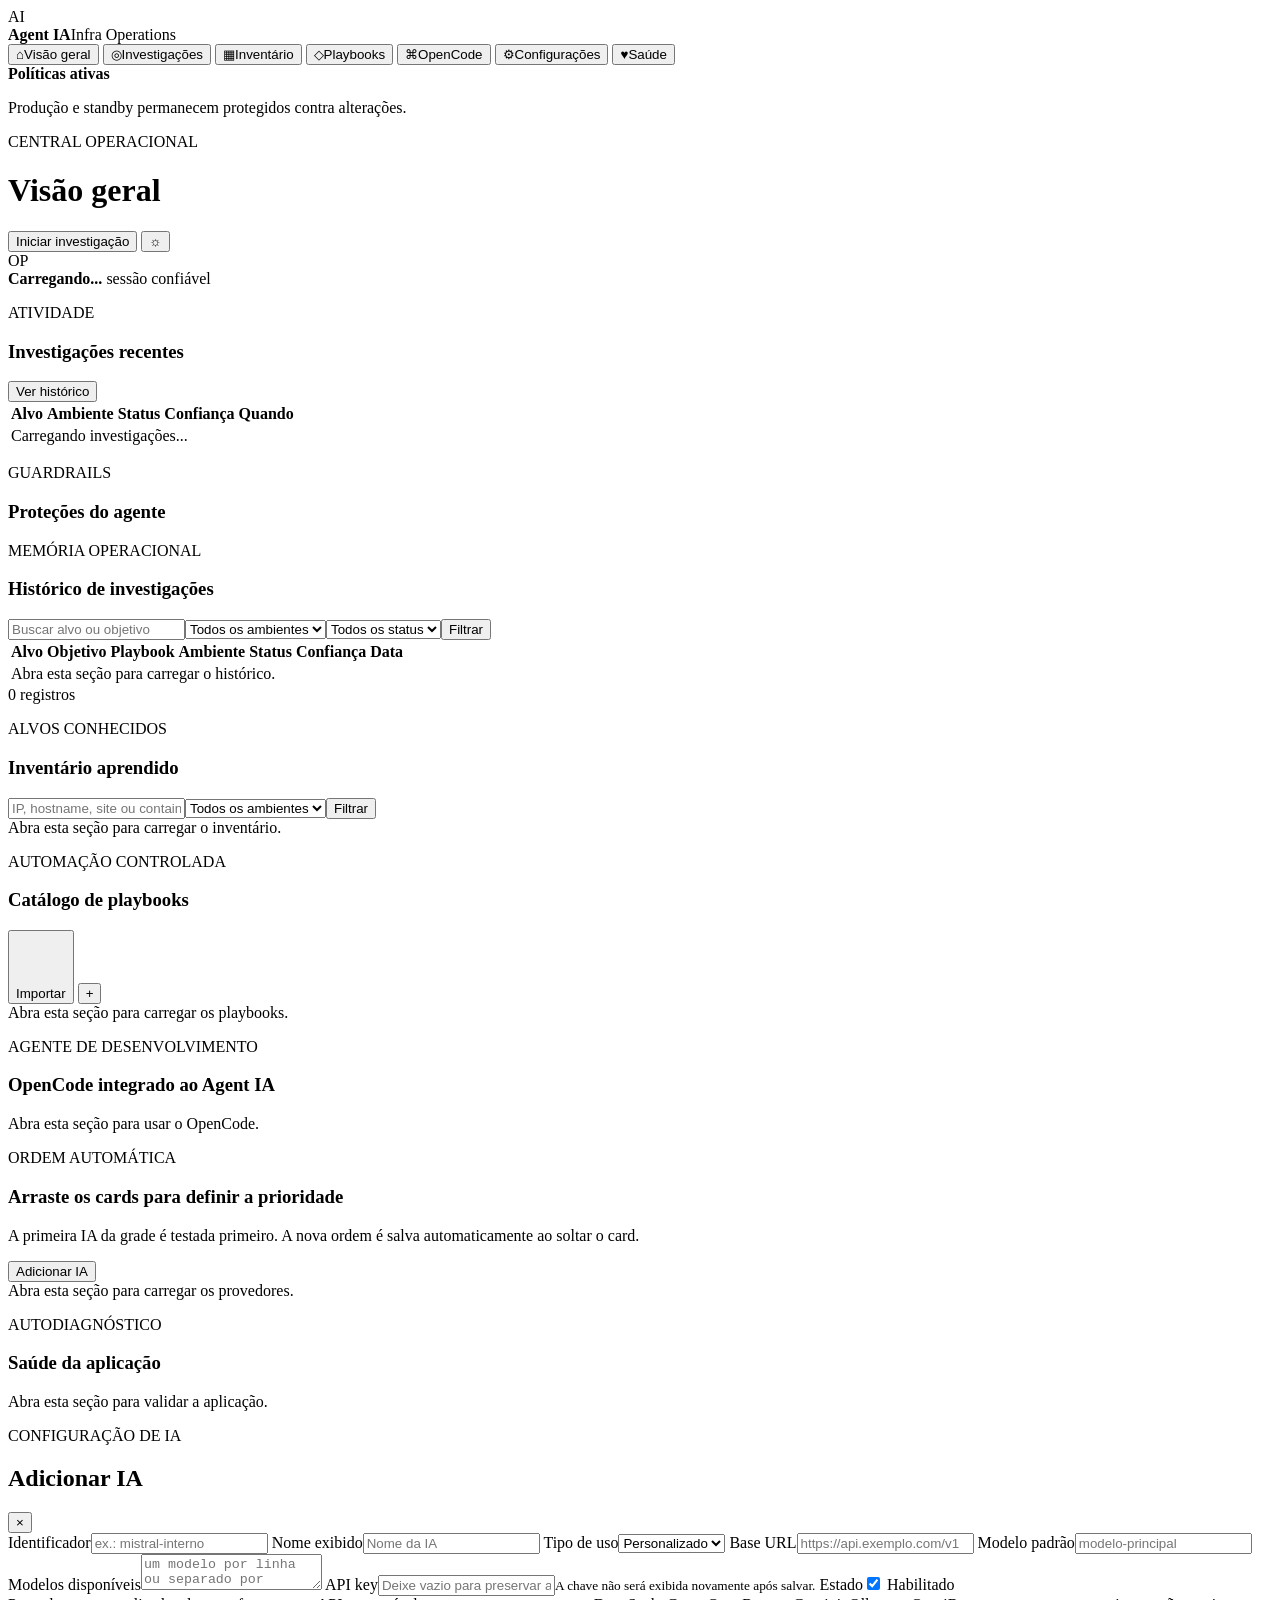
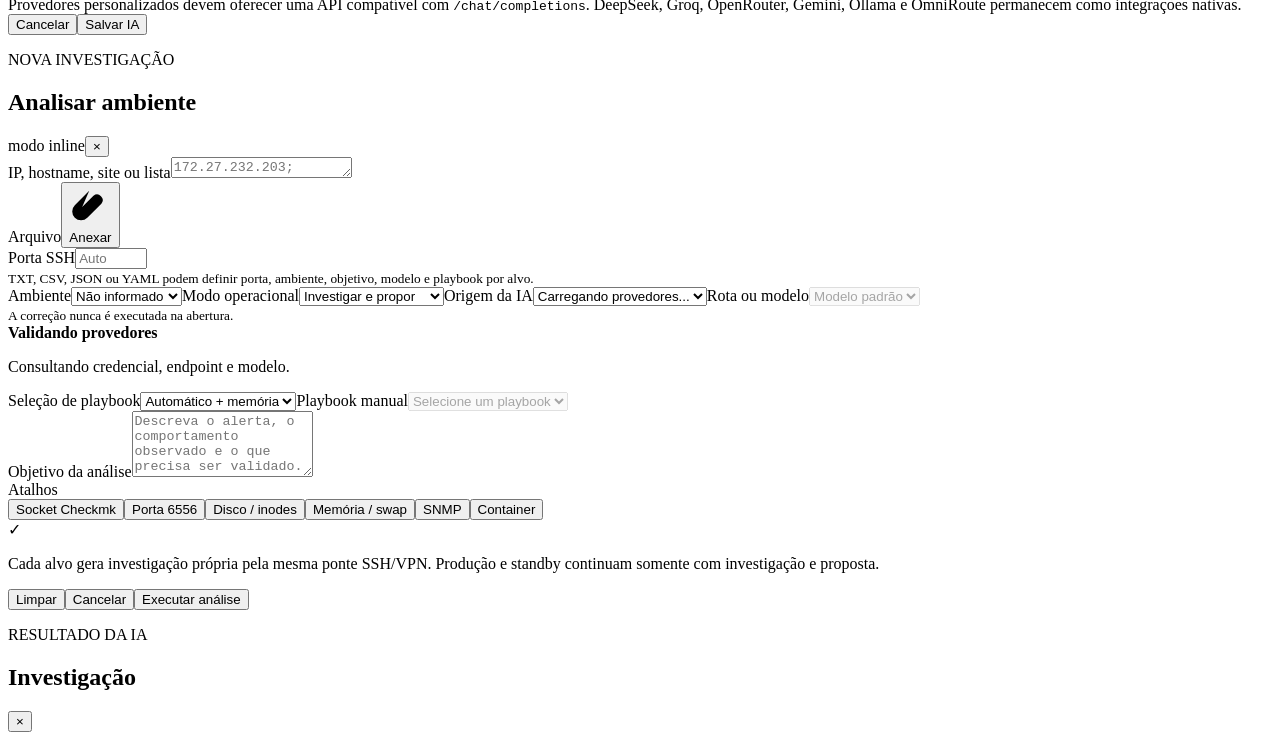
==== app/ui/index.html @ c9fe3768 "chore: importar projeto e configurar integração contínua" ====
<!doctype html>
<html lang="pt-BR">
<head>
  <meta charset="utf-8">
  <meta name="viewport" content="width=device-width, initial-scale=1">
  <meta name="color-scheme" content="dark light">
  <title>Agent IA Infra</title>
  <link rel="stylesheet" href="/ui/assets/styles.css?v=1.21.2">
  <link rel="stylesheet" href="/ui/assets/enhancements.css?v=1.21.2">
  <link rel="stylesheet" href="/ui/assets/batch.css?v=1.21.2">
  <link rel="stylesheet" href="/ui/assets/workspace.css?v=1.21.2">
  <link rel="stylesheet" href="/ui/assets/tools.css?v=1.21.2">
  <link rel="stylesheet" href="/ui/assets/settings.css?v=1.21.2">
  <link rel="stylesheet" href="/ui/assets/ux-improvements.css?v=1.21.2">
  <link rel="stylesheet" href="/ui/assets/product-polish.css?v=1.21.2">
  <link rel="stylesheet" href="/ui/assets/investigation-flow.css?v=1.21.2">
  <link rel="stylesheet" href="/ui/assets/execution-live.css?v=1.21.2">
</head>
<body>
  <div class="app-shell">
    <aside class="sidebar">
      <div class="brand"><div class="brand-mark" aria-hidden="true">AI</div><div><strong>Agent IA</strong><span>Infra Operations</span></div></div>
      <nav class="nav" aria-label="Navegação principal">
        <button class="nav-item active" data-view="dashboard"><span class="nav-icon">⌂</span><span>Visão geral</span></button>
        <button class="nav-item" data-view="investigations"><span class="nav-icon">◎</span><span>Investigações</span></button>
        <button class="nav-item" data-view="inventory"><span class="nav-icon">▦</span><span>Inventário</span></button>
        <button class="nav-item" data-view="playbooks"><span class="nav-icon">◇</span><span>Playbooks</span></button>
        <button class="nav-item" data-view="opencode"><span class="nav-icon">⌘</span><span>OpenCode</span></button>
        <button class="nav-item" data-view="settings"><span class="nav-icon">⚙</span><span>Configurações</span></button>
        <button class="nav-item" data-view="health"><span class="nav-icon">♥</span><span>Saúde</span></button>
      </nav>
      <div class="sidebar-safety"><span class="pulse-dot"></span><div><strong>Políticas ativas</strong><p>Produção e standby permanecem protegidos contra alterações.</p></div></div>
    </aside>

    <main class="main">
      <header class="topbar">
        <div><p class="eyebrow" id="page-eyebrow">CENTRAL OPERACIONAL</p><h1 id="page-title">Visão geral</h1></div>
        <div class="topbar-actions">
          <button class="primary-button topbar-start-investigation" id="topbar-start-investigation" data-open-analysis>Iniciar investigação</button>
          <button class="icon-button theme-toggle" id="theme-toggle" aria-label="Alternar tema">☼</button>
          <div class="operator-card"><span class="operator-avatar" id="operator-avatar">OP</span><div><strong id="operator-name">Carregando...</strong><span><i class="online-dot"></i> sessão confiável</span></div></div>
        </div>
      </header>

      <section class="view active" id="view-dashboard">
        <div class="metrics-grid" id="metrics-grid"><article class="metric-card skeleton"></article><article class="metric-card skeleton"></article><article class="metric-card skeleton"></article><article class="metric-card skeleton"></article></div>
        <div class="dashboard-grid">
          <article class="panel wide-panel"><div class="panel-header"><div><p class="eyebrow">ATIVIDADE</p><h3>Investigações recentes</h3></div><button class="ghost-button" data-view-link="investigations">Ver histórico</button></div><div class="table-wrap"><table><thead><tr><th>Alvo</th><th>Ambiente</th><th>Status</th><th>Confiança</th><th>Quando</th></tr></thead><tbody id="recent-investigations"><tr><td colspan="5" class="empty-cell">Carregando investigações...</td></tr></tbody></table></div></article>
          <article class="panel safety-panel"><div class="panel-header"><div><p class="eyebrow">GUARDRAILS</p><h3>Proteções do agente</h3></div></div><ul class="safety-list" id="safety-list"></ul></article>
        </div>
      </section>

      <section class="view" id="view-investigations"><article class="panel"><div class="panel-header stacked-mobile"><div><p class="eyebrow">MEMÓRIA OPERACIONAL</p><h3>Histórico de investigações</h3></div><div class="filters"><input id="investigation-search" placeholder="Buscar alvo ou objetivo"><select id="investigation-environment"><option value="">Todos os ambientes</option><option value="production">Produção</option><option value="standby">Standby</option><option value="monitoring">Monitoramento</option><option value="training">Treinamento</option><option value="unknown">Desconhecido</option></select><select id="investigation-status"><option value="">Todos os status</option><option value="healthy">Saudável</option><option value="attention">Atenção</option><option value="critical">Crítico</option><option value="inconclusive">Inconclusivo</option></select><button class="secondary-button" id="filter-investigations">Filtrar</button></div></div><div class="table-wrap"><table><thead><tr><th>Alvo</th><th>Objetivo</th><th>Playbook</th><th>Ambiente</th><th>Status</th><th>Confiança</th><th>Data</th></tr></thead><tbody id="investigations-table"><tr><td colspan="7" class="empty-cell">Abra esta seção para carregar o histórico.</td></tr></tbody></table></div><div class="table-footer"><span id="investigation-total">0 registros</span></div></article></section>
      <section class="view" id="view-inventory"><article class="panel"><div class="panel-header stacked-mobile"><div><p class="eyebrow">ALVOS CONHECIDOS</p><h3>Inventário aprendido</h3></div><div class="filters"><input id="inventory-search" placeholder="IP, hostname, site ou container"><select id="inventory-environment"><option value="">Todos os ambientes</option><option value="production">Produção</option><option value="standby">Standby</option><option value="monitoring">Monitoramento</option><option value="training">Treinamento</option><option value="unknown">Desconhecido</option></select><button class="secondary-button" id="filter-inventory">Filtrar</button></div></div><div class="inventory-grid" id="inventory-grid"><div class="empty-state">Abra esta seção para carregar o inventário.</div></div></article></section>

      <section class="view" id="view-playbooks">
        <article class="panel">
          <div class="panel-header stacked-mobile">
            <div><p class="eyebrow">AUTOMAÇÃO CONTROLADA</p><h3>Catálogo de playbooks</h3></div>
            <div class="playbook-header-actions">
              <input id="import-playbook-file" type="file" hidden accept=".yml,.yaml,application/yaml,text/yaml,text/plain">
              <button class="secondary-button playbook-import-button" id="import-playbook" type="button"><svg viewBox="0 0 24 24" aria-hidden="true"><path d="M12 3v12m0 0 4-4m-4 4-4-4M5 19h14"/></svg><span>Importar</span></button>
              <button class="primary-button playbook-add-button" id="add-playbook" type="button" aria-label="Adicionar playbook" title="Adicionar playbook">+</button>
            </div>
          </div>
          <div class="playbook-grid" id="playbook-grid"><div class="empty-state">Abra esta seção para carregar os playbooks.</div></div>
        </article>
      </section>

      <section class="view" id="view-opencode"><article class="panel"><div class="panel-header"><div><p class="eyebrow">AGENTE DE DESENVOLVIMENTO</p><h3>OpenCode integrado ao Agent IA</h3></div></div><div class="opencode-workspace" id="opencode-workspace"><div class="empty-state">Abra esta seção para usar o OpenCode.</div></div></article></section>

      <section class="view" id="view-settings">
        <article class="panel">
          <div class="ai-settings-workspace">
            <section class="provider-priority-section">
              <div class="provider-priority-head">
                <div><p class="eyebrow">ORDEM AUTOMÁTICA</p><h3>Arraste os cards para definir a prioridade</h3><p>A primeira IA da grade é testada primeiro. A nova ordem é salva automaticamente ao soltar o card.</p></div>
                <div class="provider-priority-actions"><button class="primary-button" id="provider-new" type="button">Adicionar IA</button><span class="provider-order-status" id="provider-order-status"></span></div>
              </div>
              <div class="provider-config-grid" id="provider-config-grid" role="list" aria-label="Provedores em ordem de prioridade"><div class="settings-empty">Abra esta seção para carregar os provedores.</div></div>
            </section>
          </div>
        </article>
      </section>

      <section class="view" id="view-health"><article class="panel"><div class="panel-header"><div><p class="eyebrow">AUTODIAGNÓSTICO</p><h3>Saúde da aplicação</h3></div></div><div class="health-summary" id="health-summary" hidden></div><div class="health-grid compact-health-grid" id="health-grid"><div class="empty-state">Abra esta seção para validar a aplicação.</div></div><div class="provider-health-list" id="provider-health-list"></div></article></section>
    </main>
  </div>

  <aside class="provider-modal" id="provider-modal" aria-hidden="true" role="dialog" aria-modal="true" aria-labelledby="provider-editor-title">
    <div class="provider-modal-backdrop" data-close-provider-modal></div>
    <div class="provider-modal-panel">
      <header class="provider-modal-header"><div><p class="eyebrow">CONFIGURAÇÃO DE IA</p><h2 id="provider-editor-title">Adicionar IA</h2></div><button class="icon-button" type="button" data-close-provider-modal aria-label="Fechar configuração">×</button></header>
      <form id="provider-editor-form" class="provider-editor">
        <div class="provider-editor-grid">
          <label><span>Identificador</span><input id="provider-id" placeholder="ex.: mistral-interno" required></label>
          <label><span>Nome exibido</span><input id="provider-label" placeholder="Nome da IA"></label>
          <label><span>Tipo de uso</span><select id="provider-tier"><option value="free">Gratuito</option><option value="paid">Pago/créditos</option><option value="local">Local</option><option value="gateway">Gateway</option><option value="custom" selected>Personalizado</option></select></label>
          <label class="wide"><span>Base URL</span><input id="provider-base-url" placeholder="https://api.exemplo.com/v1"></label>
          <label><span>Modelo padrão</span><input id="provider-default-model" placeholder="modelo-principal"></label>
          <label class="full"><span>Modelos disponíveis</span><textarea id="provider-models" placeholder="um modelo por linha ou separado por vírgula"></textarea></label>
          <label class="wide"><span>API key</span><input id="provider-api-key" type="password" autocomplete="new-password" placeholder="Deixe vazio para preservar a chave atual"><small class="settings-secret-hint">A chave não será exibida novamente após salvar.</small></label>
          <label><span>Estado</span><span><input id="provider-enabled" type="checkbox" checked> Habilitado</span></label>
        </div>
        <div class="provider-editor-note">Provedores personalizados devem oferecer uma API compatível com <code>/chat/completions</code>. DeepSeek, Groq, OpenRouter, Gemini, Ollama e OmniRoute permanecem como integrações nativas.</div>
        <div class="provider-editor-actions"><button type="button" class="ghost-button" id="provider-delete" hidden>Excluir personalizado</button><span class="action-spacer"></span><button type="button" class="secondary-button" data-close-provider-modal>Cancelar</button><button type="submit" class="primary-button" id="provider-save">Salvar IA</button></div>
      </form>
    </div>
  </aside>

  <aside class="analysis-modal" id="analysis-modal" aria-hidden="true" role="dialog" aria-modal="true" aria-labelledby="analysis-modal-title">
    <div class="analysis-modal-backdrop" data-close-analysis></div>
    <div class="analysis-modal-panel">
      <header class="analysis-modal-header"><div><p class="eyebrow">NOVA INVESTIGAÇÃO</p><h2 id="analysis-modal-title">Analisar ambiente</h2></div><div class="analysis-modal-header-actions"><span class="mode-badge" id="execution-mode-badge">modo inline</span><button class="icon-button" type="button" data-close-analysis aria-label="Fechar investigação">×</button></div></header>
      <form id="analysis-form" class="compact-analysis-form">
        <div class="target-entry-row"><label class="target-field"><span>IP, hostname, site ou lista</span><textarea id="target" name="target" rows="1" placeholder="172.27.232.203; 172.27.232.204; servidor:2222" required autocomplete="off"></textarea></label><div class="attach-field"><span>Arquivo</span><button type="button" class="attach-button" id="attach-batch-file" title="Anexar arquivo de alvos" aria-label="Anexar arquivo de alvos"><svg viewBox="0 0 24 24" aria-hidden="true"><path d="M7.5 12.5 13.9 6.1a3.2 3.2 0 0 1 4.5 4.5l-8 8a5 5 0 0 1-7.1-7.1l8.2-8.2"/></svg><span>Anexar</span></button><input id="batch-file" type="file" hidden accept=".txt,.csv,.json,.yaml,.yml,text/plain,text/csv,application/json,application/yaml"></div><label class="port-field"><span>Porta SSH</span><input id="ssh-port" name="ssh_port" type="number" min="1" max="65535" placeholder="Auto"></label></div>
        <div class="batch-import-summary" id="batch-import-summary" hidden></div>
        <div class="batch-inline-actions" id="batch-import-block"><small>TXT, CSV, JSON ou YAML podem definir porta, ambiente, objetivo, modelo e playbook por alvo.</small><button type="button" class="ghost-button" id="clear-batch-file" hidden>Remover anexo</button></div>
        <div class="compact-settings-grid"><label><span>Ambiente</span><select id="environment" name="environment"><option value="unknown">Não informado</option><option value="production">Produção</option><option value="standby">Standby</option><option value="monitoring">Monitoramento</option><option value="training">Treinamento</option></select></label><label><span>Modo operacional</span><select id="mode" name="mode"><option value="propose">Investigar e propor</option><option value="investigate">Somente investigar</option><option value="correct">Corrigir após revisão</option></select></label><label><span>Origem da IA</span><select id="provider" name="provider"><option value="">Carregando provedores...</option></select></label><label><span>Rota ou modelo</span><select id="model" name="model" disabled><option value="">Modelo padrão</option></select></label></div>
        <small class="mode-help-inline" id="mode-help">A correção nunca é executada na abertura.</small>
        <div class="provider-status compact-provider-status" id="provider-status" data-state="loading"><span class="provider-status-dot"></span><div><strong>Validando provedores</strong><p>Consultando credencial, endpoint e modelo.</p></div></div>
        <div class="compact-playbook-grid"><label><span>Seleção de playbook</span><select id="playbook-mode" name="playbook_mode"><option value="auto">Automático + memória</option><option value="manual">Manual</option><option value="none">Sem playbook inicial</option></select></label><label><span>Playbook manual</span><select id="playbook-id" name="playbook_id" disabled><option value="">Selecione um playbook</option></select></label></div>
        <label class="objective-field"><span>Objetivo da análise</span><textarea id="objective" name="objective" rows="4" placeholder="Descreva o alerta, o comportamento observado e o que precisa ser validado. Pode ficar vazio quando todos os alvos importados já possuem objetivo."></textarea></label>
        <div class="preset-block compact-presets"><span>Atalhos</span><div class="preset-list"><button type="button" class="preset" data-preset="Validar alerta de Systemd Socket Summary CRITICAL no Checkmk e identificar a causa raiz.">Socket Checkmk</button><button type="button" class="preset" data-preset="Investigar agente Checkmk sem comunicação na porta 6556 e confirmar onde ocorre a falha.">Porta 6556</button><button type="button" class="preset" data-preset="Investigar utilização elevada de filesystem e inodes, identificar a origem do consumo e avaliar risco operacional.">Disco / inodes</button><button type="button" class="preset" data-preset="Investigar utilização elevada de memória RAM e SWAP, correlacionar processos e validar impacto no ambiente.">Memória / swap</button><button type="button" class="preset" data-preset="Investigar timeout SNMP entre o monitoramento e o equipamento, validando serviço, porta, rota e resposta.">SNMP</button><button type="button" class="preset" data-preset="Investigar container unhealthy, coletar healthcheck e logs relacionados sem reiniciar ou alterar o ciclo de vida do container.">Container</button></div></div>
        <div class="modal-safety-strip"><span>✓</span><p>Cada alvo gera investigação própria pela mesma ponte SSH/VPN. Produção e standby continuam somente com investigação e proposta.</p></div>
        <footer class="analysis-modal-footer"><button type="button" class="secondary-button" id="clear-form">Limpar</button><button type="button" class="ghost-button" data-close-analysis>Cancelar</button><button type="submit" class="primary-button" id="submit-analysis"><span class="button-label">Executar análise</span><span class="button-spinner" aria-hidden="true"></span></button></footer>
      </form>
    </div>
  </aside>

  <aside class="result-drawer" id="result-drawer" aria-hidden="true"><div class="drawer-backdrop" data-close-drawer></div><div class="drawer-panel"><div class="drawer-header"><div><p class="eyebrow">RESULTADO DA IA</p><h2 id="result-title">Investigação</h2></div><button class="icon-button" data-close-drawer aria-label="Fechar">×</button></div><div class="drawer-content" id="result-content"></div></div></aside>
  <div class="toast" id="toast" role="status" aria-live="polite"></div>
  <script src="/ui/assets/app.js?v=1.21.2" defer></script>
  <script src="/ui/assets/api-resilience.js?v=1.21.2" defer></script>
  <script src="/ui/assets/batch.js?v=1.21.2" defer></script>
  <script src="/ui/assets/workspace.js?v=1.21.2" defer></script>
  <script src="/ui/assets/tools.js?v=1.21.2" defer></script>
  <script src="/ui/assets/settings.js?v=1.21.2" defer></script>
  <script src="/ui/assets/ux-improvements.js?v=1.21.2" defer></script>
  <script src="/ui/assets/execution-tracker.js?v=1.21.2" defer></script>
  <script src="/ui/assets/product-polish.js?v=1.21.2" defer></script>
  <script src="/ui/assets/investigation-flow.js?v=1.21.2" defer></script>
  <script src="/ui/assets/correction-flow.js?v=1.21.2" defer></script>
  <script src="/ui/assets/recovery-flow.js?v=1.29.0" defer></script>
</body>
</html>
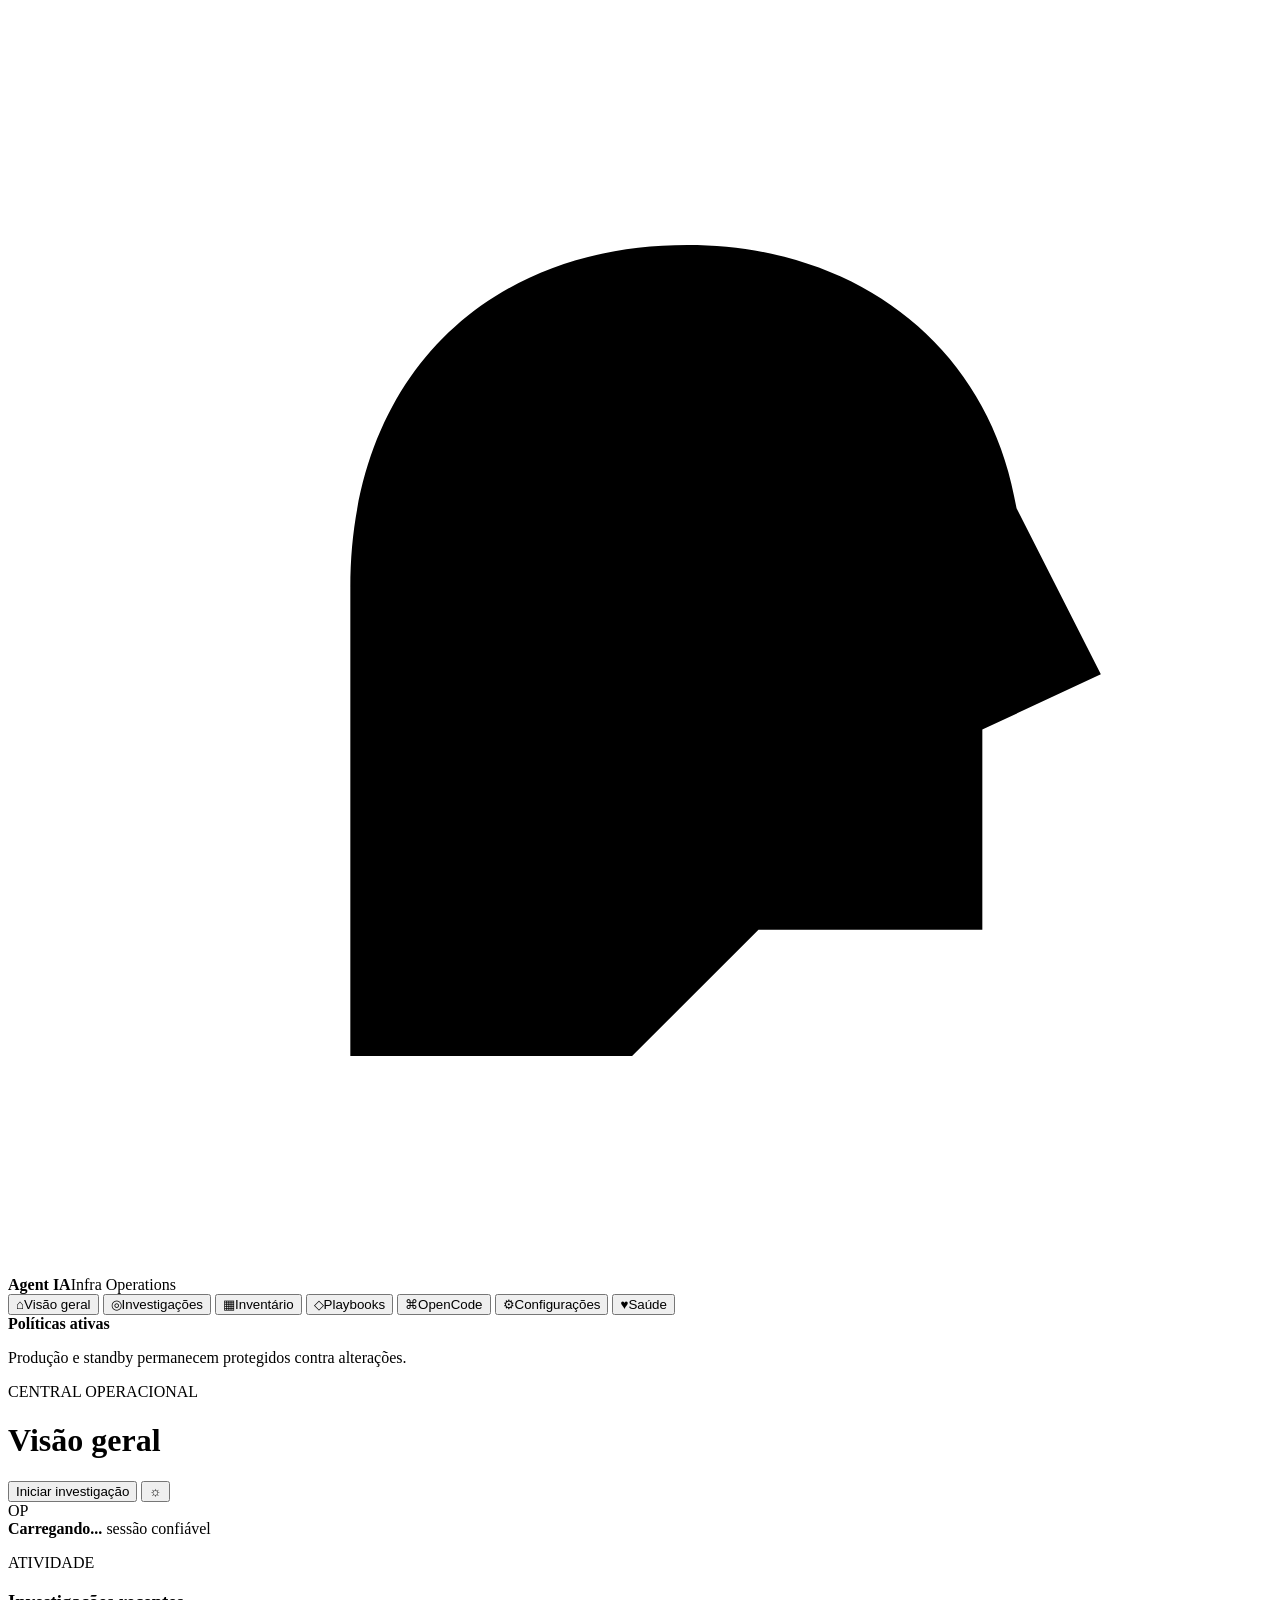
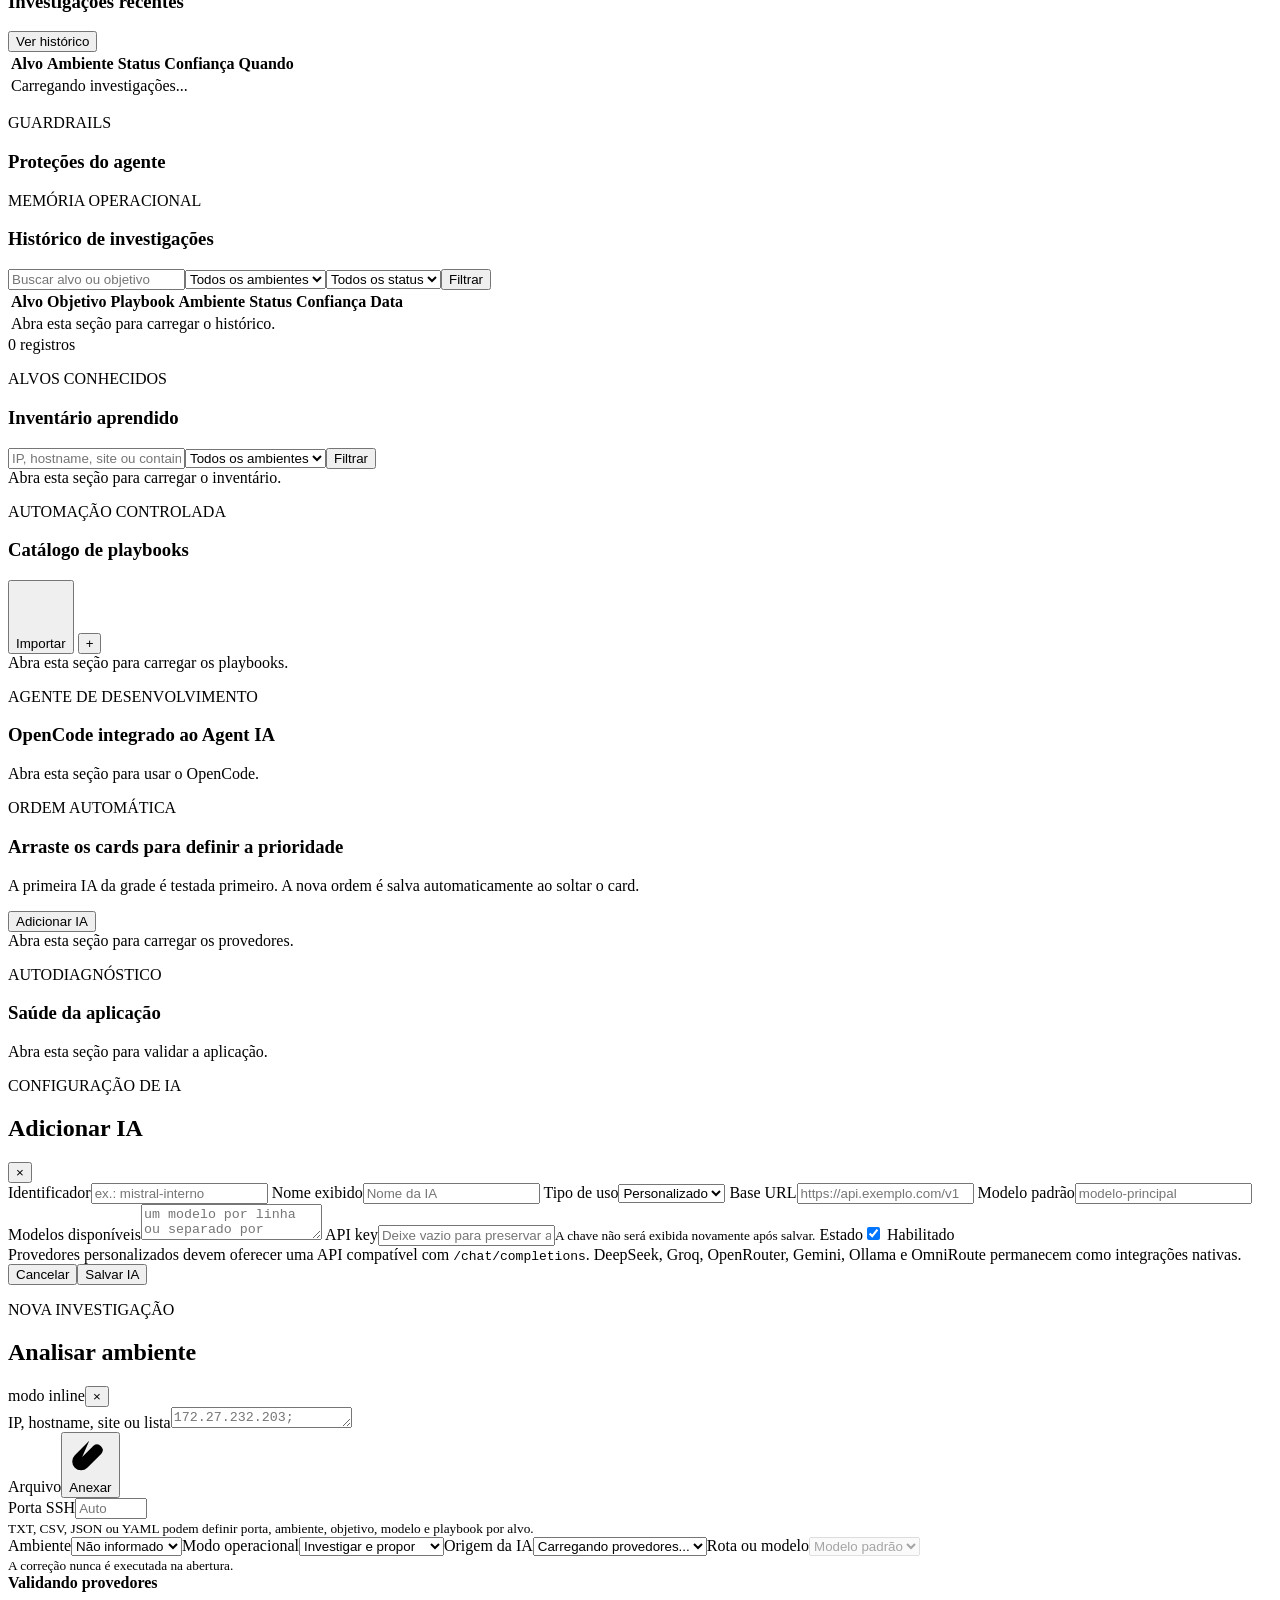
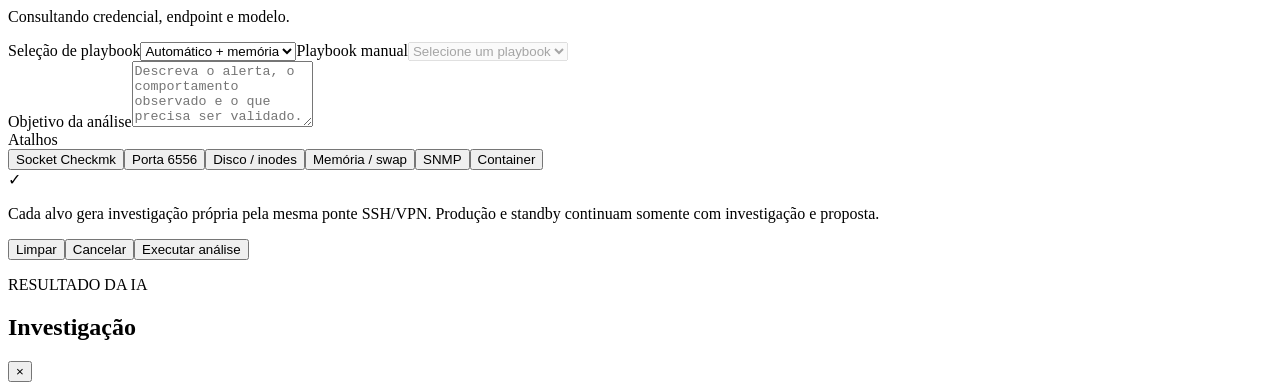
==== commit 3385c28a: "fix: carregar tema e logo diretamente no dashboard" ====
--- a/app/ui/index.html
+++ b/app/ui/index.html
@@ -4,6 +4,7 @@
   <meta charset="utf-8">
   <meta name="viewport" content="width=device-width, initial-scale=1">
   <meta name="color-scheme" content="dark light">
+  <meta name="agent-ui-version" content="1.30.13">
   <title>Agent IA Infra</title>
   <link rel="stylesheet" href="/ui/assets/styles.css?v=1.21.2">
   <link rel="stylesheet" href="/ui/assets/enhancements.css?v=1.21.2">
@@ -15,11 +16,34 @@
   <link rel="stylesheet" href="/ui/assets/product-polish.css?v=1.21.2">
   <link rel="stylesheet" href="/ui/assets/investigation-flow.css?v=1.21.2">
   <link rel="stylesheet" href="/ui/assets/execution-live.css?v=1.21.2">
+  <link rel="stylesheet" href="/ui/assets/fast-validation-ui.css?v=1.30.13">
+  <link rel="stylesheet" href="/ui/assets/investigation-confidence.css?v=1.30.13">
+  <link rel="stylesheet" href="/ui/assets/cyber-theme.css?v=1.30.13">
 </head>
-<body>
+<body data-agent-ui-version="1.30.13">
   <div class="app-shell">
     <aside class="sidebar">
-      <div class="brand"><div class="brand-mark" aria-hidden="true">AI</div><div><strong>Agent IA</strong><span>Infra Operations</span></div></div>
+      <div class="brand">
+        <div class="brand-mark" aria-hidden="true" title="Agent IA — inteligência operacional">
+          <svg class="brand-ai-logo" viewBox="0 0 48 48" role="img" aria-label="Símbolo neural do Agent IA">
+            <defs>
+              <linearGradient id="brandCyberGradientStatic" x1="7" y1="7" x2="41" y2="41" gradientUnits="userSpaceOnUse">
+                <stop offset="0" stop-color="#45efff"/>
+                <stop offset=".52" stop-color="#35dfff"/>
+                <stop offset="1" stop-color="#b03cff"/>
+              </linearGradient>
+            </defs>
+            <path class="brand-head" d="M13 38V22c0-8 5.2-13 12.8-13 6.5 0 11.5 3.9 12.5 10l3.2 6.3-4.5 2.1V35h-8.5l-4.8 4.8H13z"/>
+            <path class="brand-trace" d="M18 31V20h6v-5M24 34V25h8v-8M17 25h4l3-3M29 29v-5h6M19 35h5l4-4"/>
+            <circle class="brand-node" cx="18" cy="20" r="1.6"/>
+            <circle class="brand-node" cx="24" cy="15" r="1.6"/>
+            <circle class="brand-node" cx="32" cy="17" r="1.6"/>
+            <circle class="brand-node" cx="35" cy="24" r="1.6"/>
+            <circle class="brand-node" cx="29" cy="29" r="1.6"/>
+          </svg>
+        </div>
+        <div><strong>Agent IA</strong><span>Infra Operations</span></div>
+      </div>
       <nav class="nav" aria-label="Navegação principal">
         <button class="nav-item active" data-view="dashboard"><span class="nav-icon">⌂</span><span>Visão geral</span></button>
         <button class="nav-item" data-view="investigations"><span class="nav-icon">◎</span><span>Investigações</span></button>
@@ -138,9 +162,11 @@
   <script src="/ui/assets/settings.js?v=1.21.2" defer></script>
   <script src="/ui/assets/ux-improvements.js?v=1.21.2" defer></script>
   <script src="/ui/assets/execution-tracker.js?v=1.21.2" defer></script>
-  <script src="/ui/assets/product-polish.js?v=1.21.2" defer></script>
+  <script src="/ui/assets/product-polish.js?v=1.30.13" defer></script>
   <script src="/ui/assets/investigation-flow.js?v=1.21.2" defer></script>
   <script src="/ui/assets/correction-flow.js?v=1.21.2" defer></script>
   <script src="/ui/assets/recovery-flow.js?v=1.29.0" defer></script>
+  <script src="/ui/assets/fast-validation-ui.js?v=1.30.13" defer></script>
+  <script src="/ui/assets/investigation-confidence.js?v=1.30.13" defer></script>
 </body>
 </html>
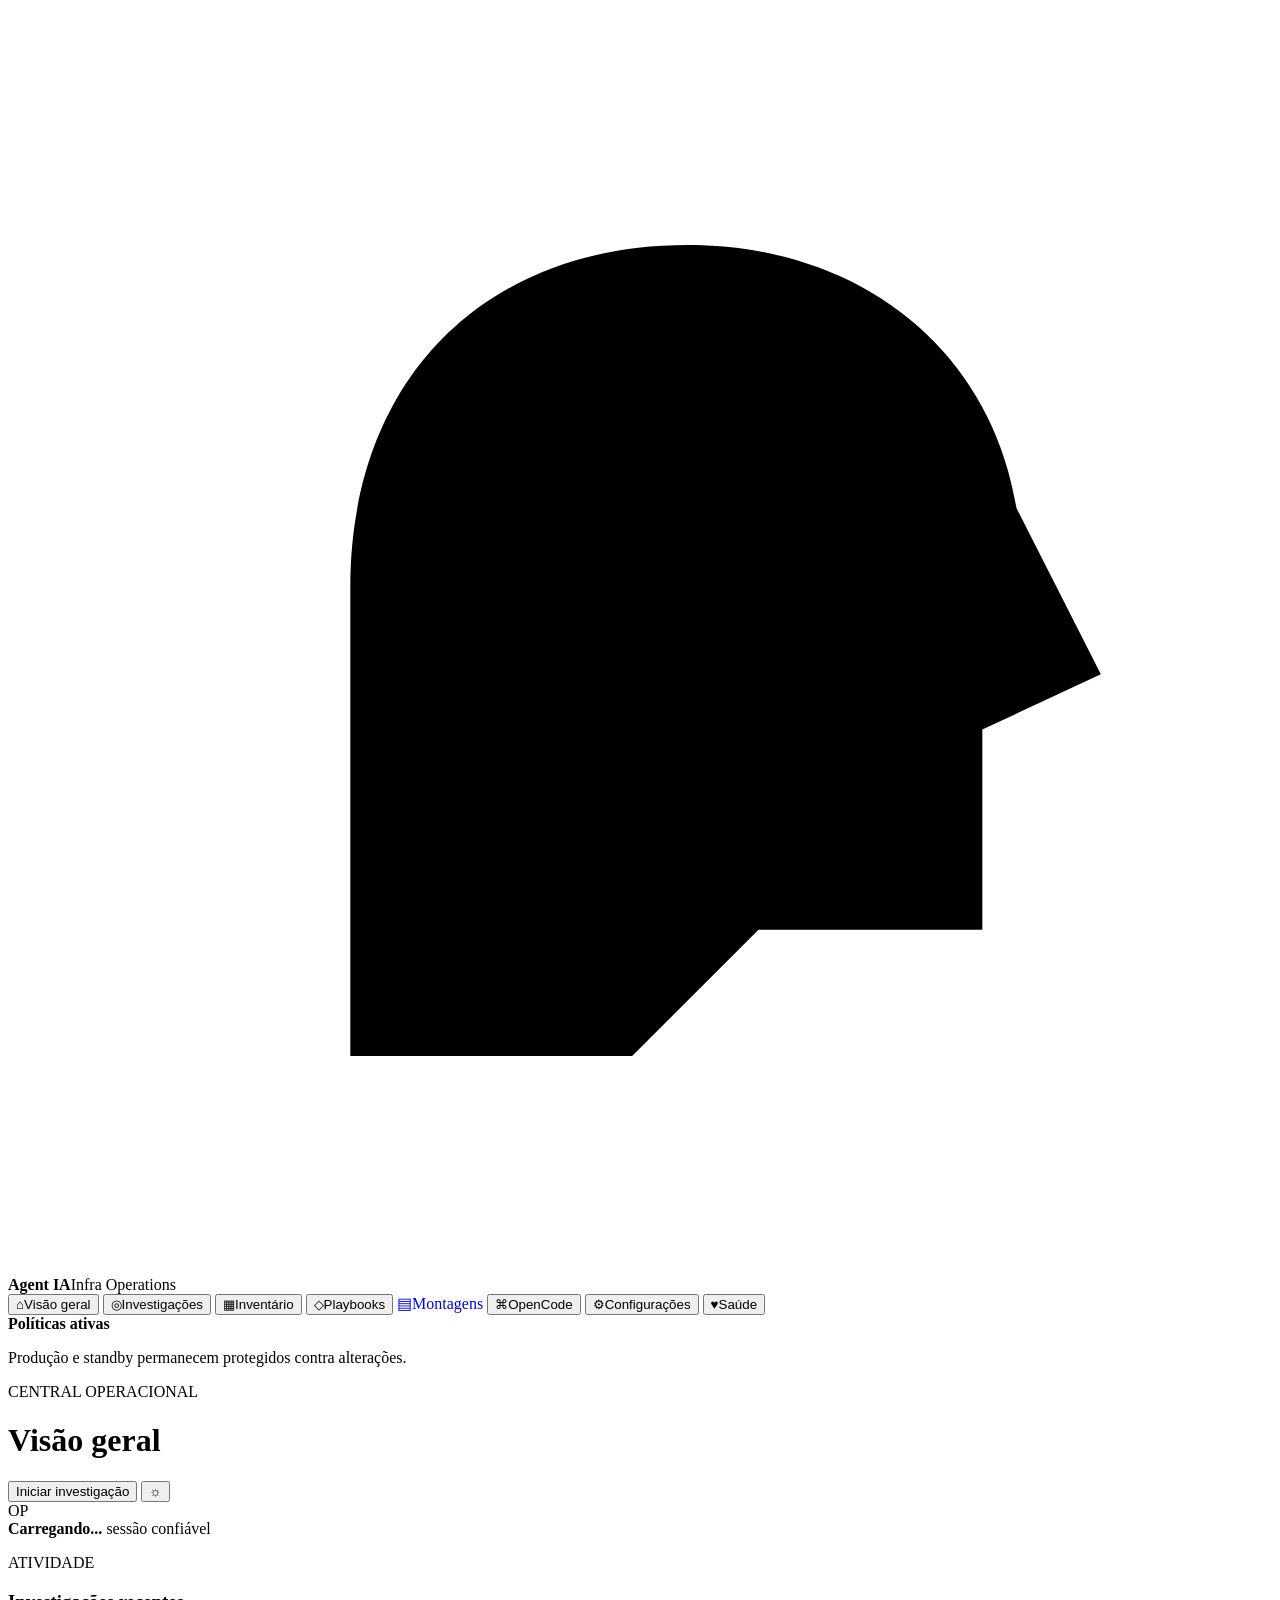
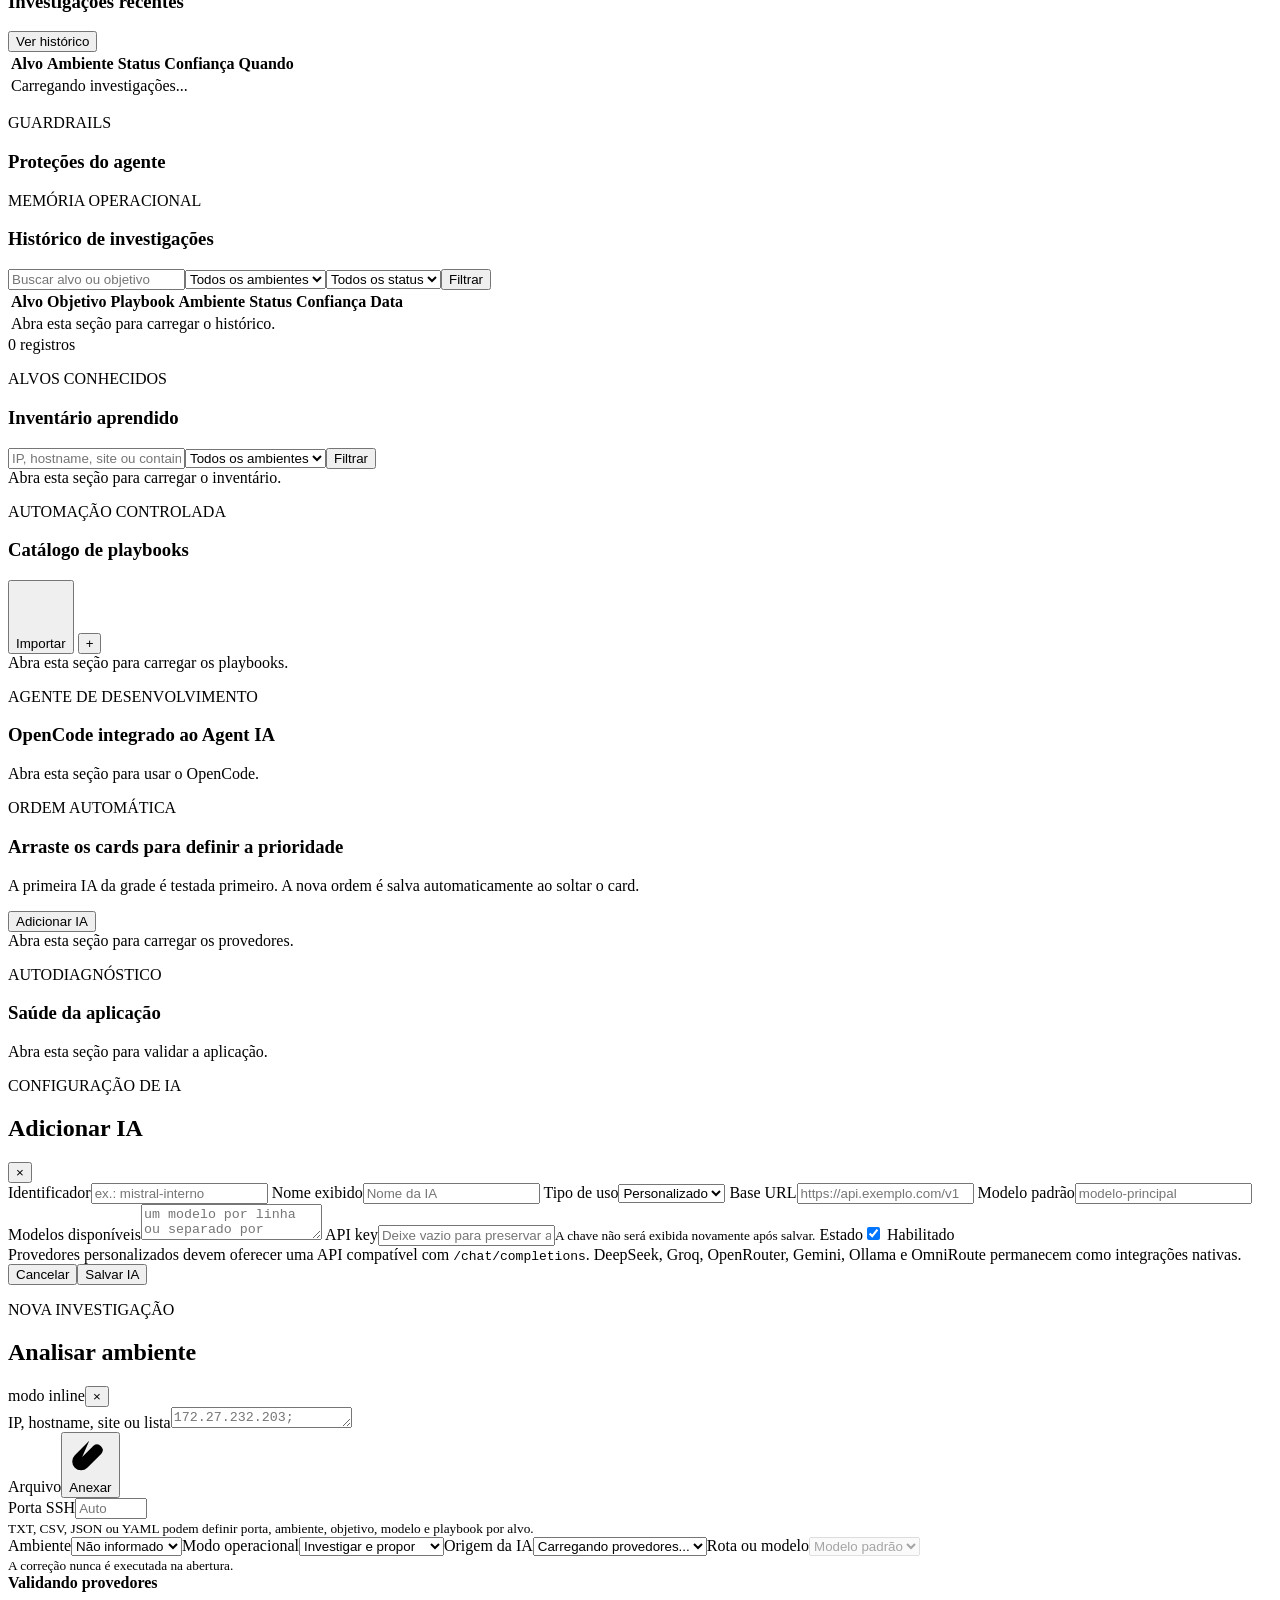
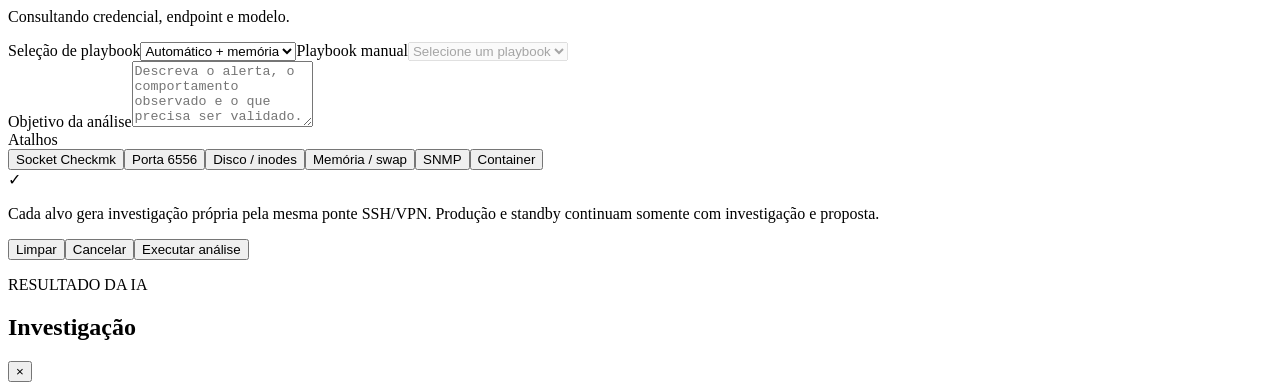
==== commit 8c1361a1: "feat: add mount recovery to web navigation" ====
--- a/app/ui/index.html
+++ b/app/ui/index.html
@@ -49,6 +49,7 @@
         <button class="nav-item" data-view="investigations"><span class="nav-icon">◎</span><span>Investigações</span></button>
         <button class="nav-item" data-view="inventory"><span class="nav-icon">▦</span><span>Inventário</span></button>
         <button class="nav-item" data-view="playbooks"><span class="nav-icon">◇</span><span>Playbooks</span></button>
+        <a class="nav-item" href="/ui/mounts" style="text-decoration:none"><span class="nav-icon">▤</span><span>Montagens</span></a>
         <button class="nav-item" data-view="opencode"><span class="nav-icon">⌘</span><span>OpenCode</span></button>
         <button class="nav-item" data-view="settings"><span class="nav-icon">⚙</span><span>Configurações</span></button>
         <button class="nav-item" data-view="health"><span class="nav-icon">♥</span><span>Saúde</span></button>
@@ -169,4 +170,4 @@
   <script src="/ui/assets/fast-validation-ui.js?v=1.30.13" defer></script>
   <script src="/ui/assets/investigation-confidence.js?v=1.30.13" defer></script>
 </body>
-</html>+</html>
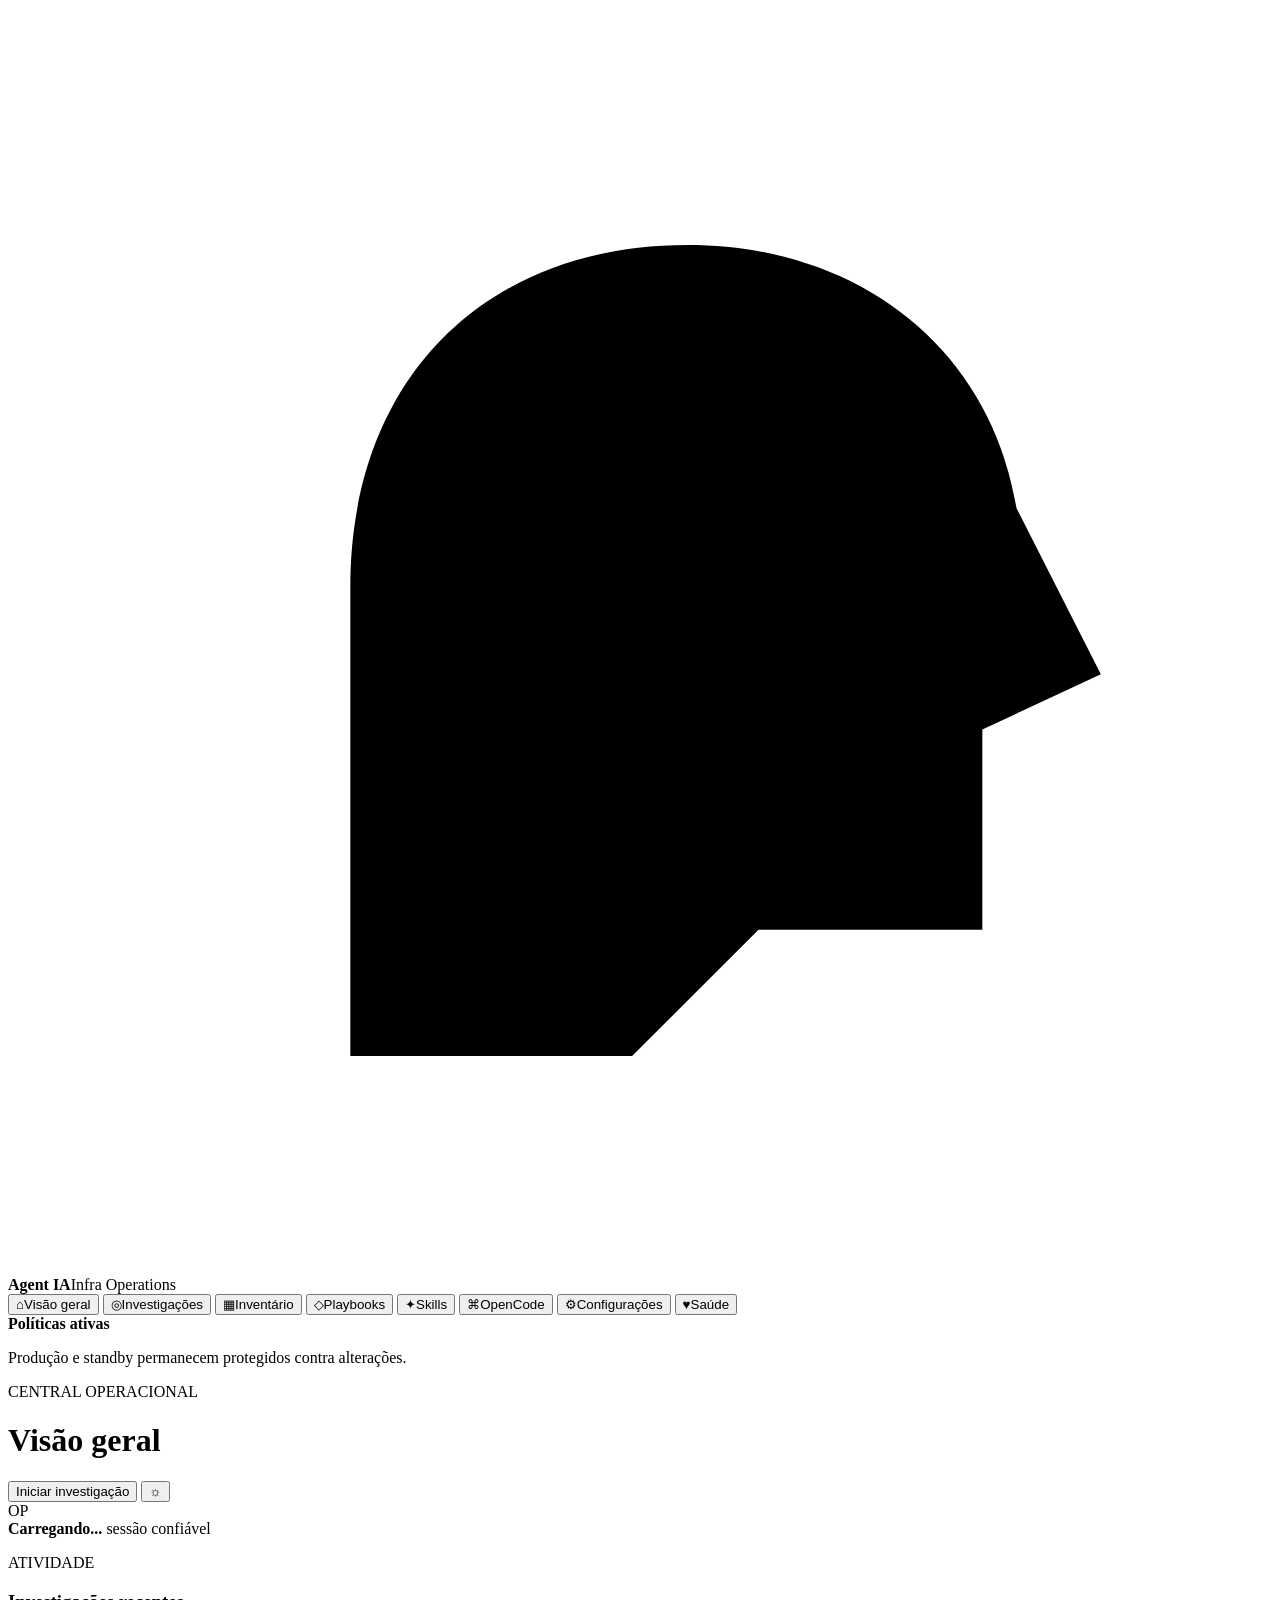
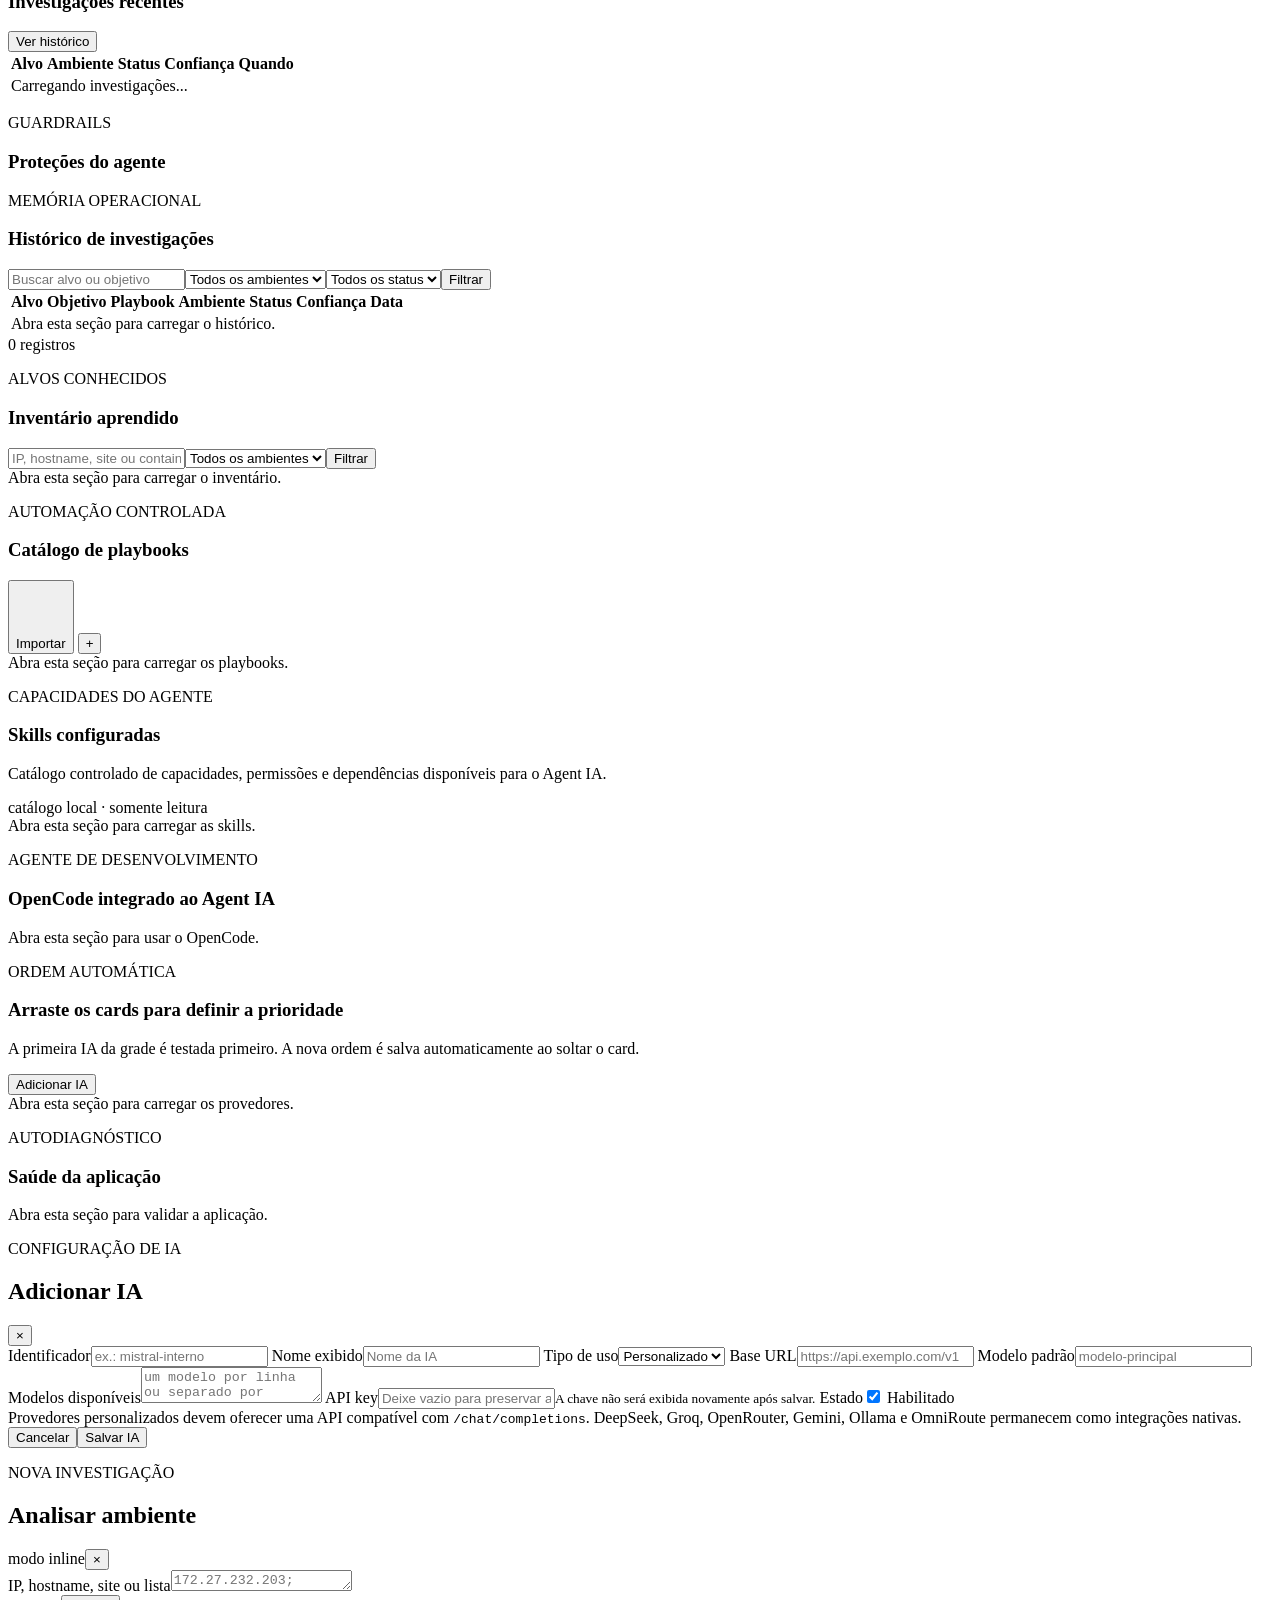
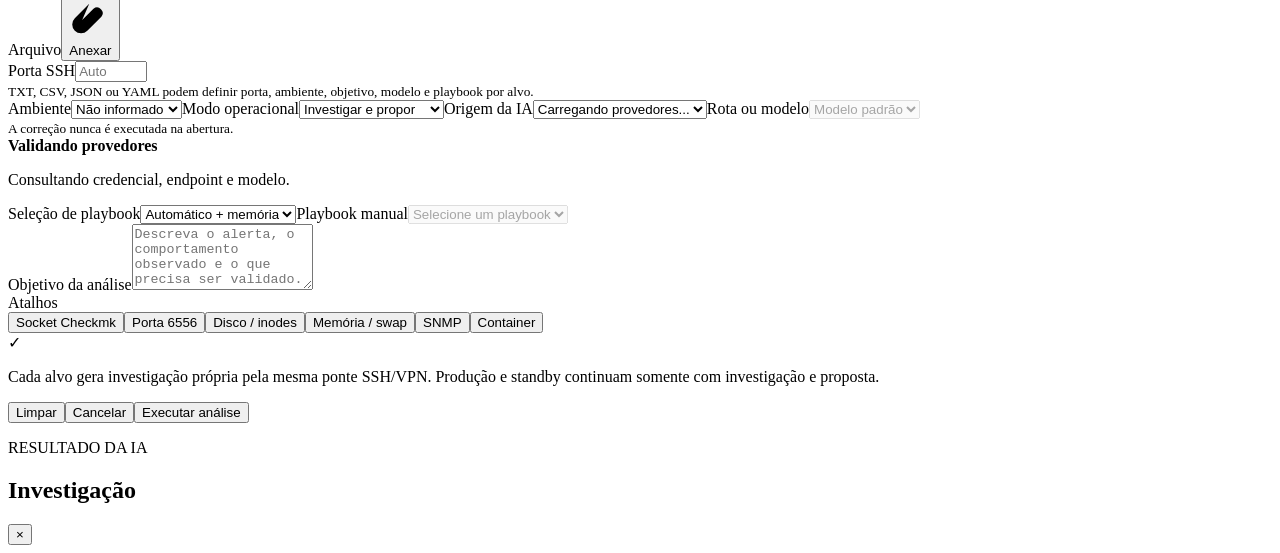
==== commit 489f574b: "feat: integrar Skills ao menu da interface" ====
--- a/app/ui/index.html
+++ b/app/ui/index.html
@@ -19,6 +19,7 @@
   <link rel="stylesheet" href="/ui/assets/fast-validation-ui.css?v=1.30.13">
   <link rel="stylesheet" href="/ui/assets/investigation-confidence.css?v=1.30.13">
   <link rel="stylesheet" href="/ui/assets/cyber-theme.css?v=1.30.13">
+  <link rel="stylesheet" href="/ui/assets/skills.css?v=1.0.0">
 </head>
 <body data-agent-ui-version="1.30.13">
   <div class="app-shell">
@@ -49,7 +50,7 @@
         <button class="nav-item" data-view="investigations"><span class="nav-icon">◎</span><span>Investigações</span></button>
         <button class="nav-item" data-view="inventory"><span class="nav-icon">▦</span><span>Inventário</span></button>
         <button class="nav-item" data-view="playbooks"><span class="nav-icon">◇</span><span>Playbooks</span></button>
-        <a class="nav-item" href="/ui/mounts" style="text-decoration:none"><span class="nav-icon">▤</span><span>Montagens</span></a>
+        <button class="nav-item" data-view="skills"><span class="nav-icon">✦</span><span>Skills</span></button>
         <button class="nav-item" data-view="opencode"><span class="nav-icon">⌘</span><span>OpenCode</span></button>
         <button class="nav-item" data-view="settings"><span class="nav-icon">⚙</span><span>Configurações</span></button>
         <button class="nav-item" data-view="health"><span class="nav-icon">♥</span><span>Saúde</span></button>
@@ -90,6 +91,19 @@
           </div>
           <div class="playbook-grid" id="playbook-grid"><div class="empty-state">Abra esta seção para carregar os playbooks.</div></div>
         </article>
+      </section>
+
+      <section class="view" id="view-skills">
+        <div class="skills-layout">
+          <article class="panel">
+            <div class="panel-header stacked-mobile">
+              <div><p class="eyebrow">CAPACIDADES DO AGENTE</p><h3>Skills configuradas</h3><p>Catálogo controlado de capacidades, permissões e dependências disponíveis para o Agent IA.</p></div>
+              <span class="mode-badge">catálogo local · somente leitura</span>
+            </div>
+            <div class="skills-grid" id="skills-grid"><div class="skills-empty">Abra esta seção para carregar as skills.</div></div>
+          </article>
+          <article class="panel skill-detail-panel" id="skill-detail" hidden></article>
+        </div>
       </section>
 
       <section class="view" id="view-opencode"><article class="panel"><div class="panel-header"><div><p class="eyebrow">AGENTE DE DESENVOLVIMENTO</p><h3>OpenCode integrado ao Agent IA</h3></div></div><div class="opencode-workspace" id="opencode-workspace"><div class="empty-state">Abra esta seção para usar o OpenCode.</div></div></article></section>
@@ -169,5 +183,6 @@
   <script src="/ui/assets/recovery-flow.js?v=1.29.0" defer></script>
   <script src="/ui/assets/fast-validation-ui.js?v=1.30.13" defer></script>
   <script src="/ui/assets/investigation-confidence.js?v=1.30.13" defer></script>
+  <script src="/ui/assets/skills.js?v=1.0.0" defer></script>
 </body>
-</html>
+</html>
